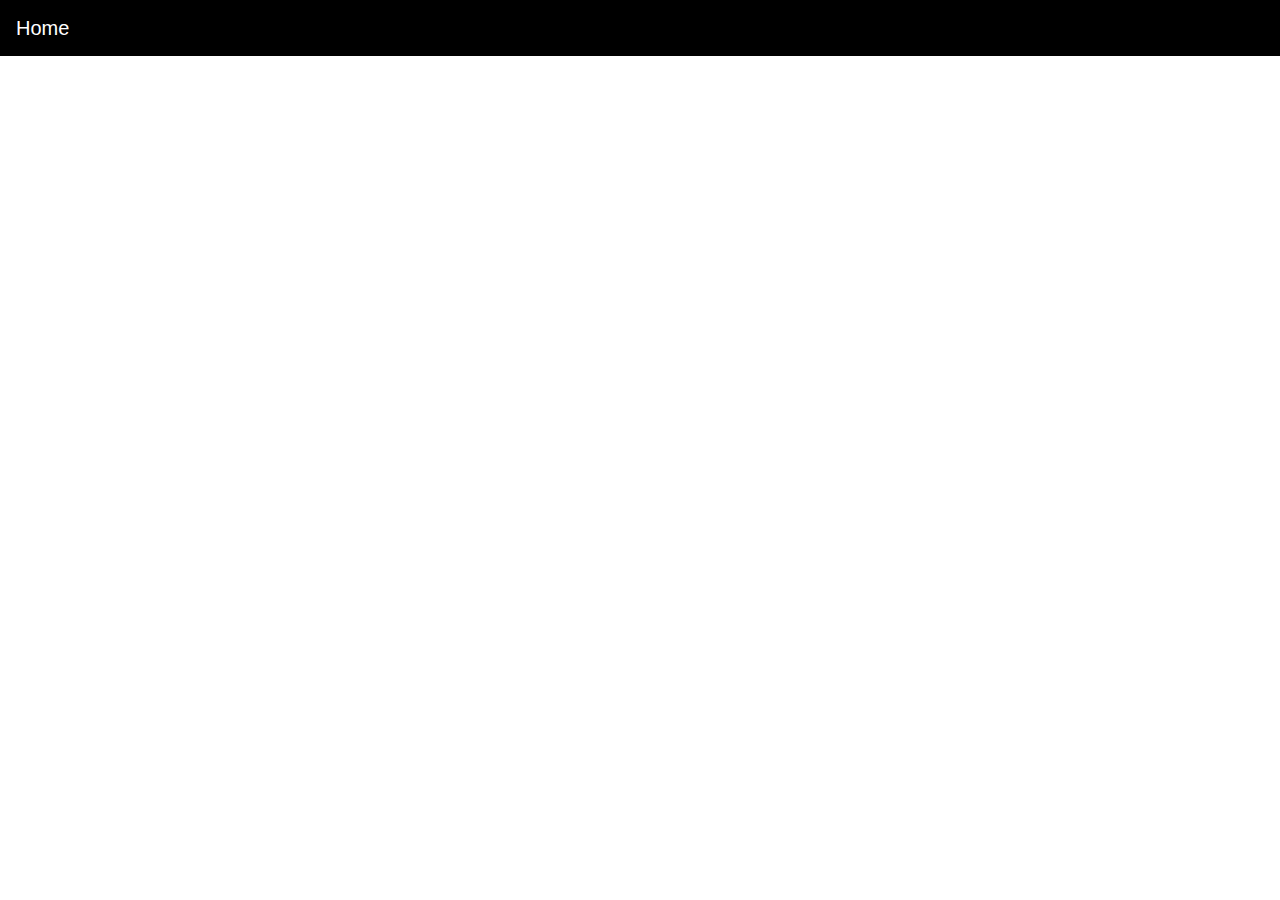
==== index.html @ 0d7ba780 "unecesary folder removed" ====
<!DOCTYPE html>
<html>
<head>

<title>Frontpage</title>

<link rel="stylesheet" href="https://maxcdn.bootstrapcdn.com/bootstrap/4.0.0/css/bootstrap.min.css" integrity="sha384-Gn5384xqQ1aoWXA+058RXPxPg6fy4IWvTNh0E263XmFcJlSAwiGgFAW/dAiS6JXm" crossorigin="anonymous">

<link rel="stylesheet" type="text/css" href="main.css">
</head>
<body>
	<nav class="navbar navbar-expand-lg navbar-dark bg">
  <a class="navbar-brand" href="index.html">Home</a>
  <button class="navbar-toggler" type="button" data-toggle="collapse" data-target="#navbarSupportedContent" aria-controls="navbarSupportedContent" aria-expanded="false" aria-label="Toggle navigation">
    <span class="navbar-toggler-icon"></span>
  </button>

  <div class="collapse navbar-collapse" id="navbarSupportedContent">
    <ul class="navbar-nav mr-auto">
      <li class="nav-item active">
    

</body>
</html>
---- main.css ----
html 
 {
    background-image: url(https://www.pixelstalk.net/wp-content/uploads/2016/07/HD-8-Bit-Wallpaper-1.jpg);
    min-height: 100%;
    background-position: center;
    background-size: cover;
	margin: 0px;
}

.container {
	display: flex;
	flex-wrap: wrap;
	justify-content: center;
}

h1 {
	font-family: "Raleway", sans-serif;
	font-size: 3em;
	border-bottom: 2px solid pink;
	border-right: 2px solid pink;
	width: 400px;
	text-align: center;
	-moz-box-shadow:4px 4px 5px #888888;
	-ms-box-shadow: 4px 4px 5px #888888;
	-webkit-box-shadow: 4px 4px 5px #888888;
	-o-box-shadow: 4px 4px 5px #888888;
	box-shadow: 4px 4px 5px #888888;
	margin-top: 10px;
}

img {
	width: 600px;
	height: 400px;
	margin: 10px;
	transition: all 1s;
}

img:hover {
	transform: scale(1.1);
}

nav {
	background-color: black;
	font-color: white;
}
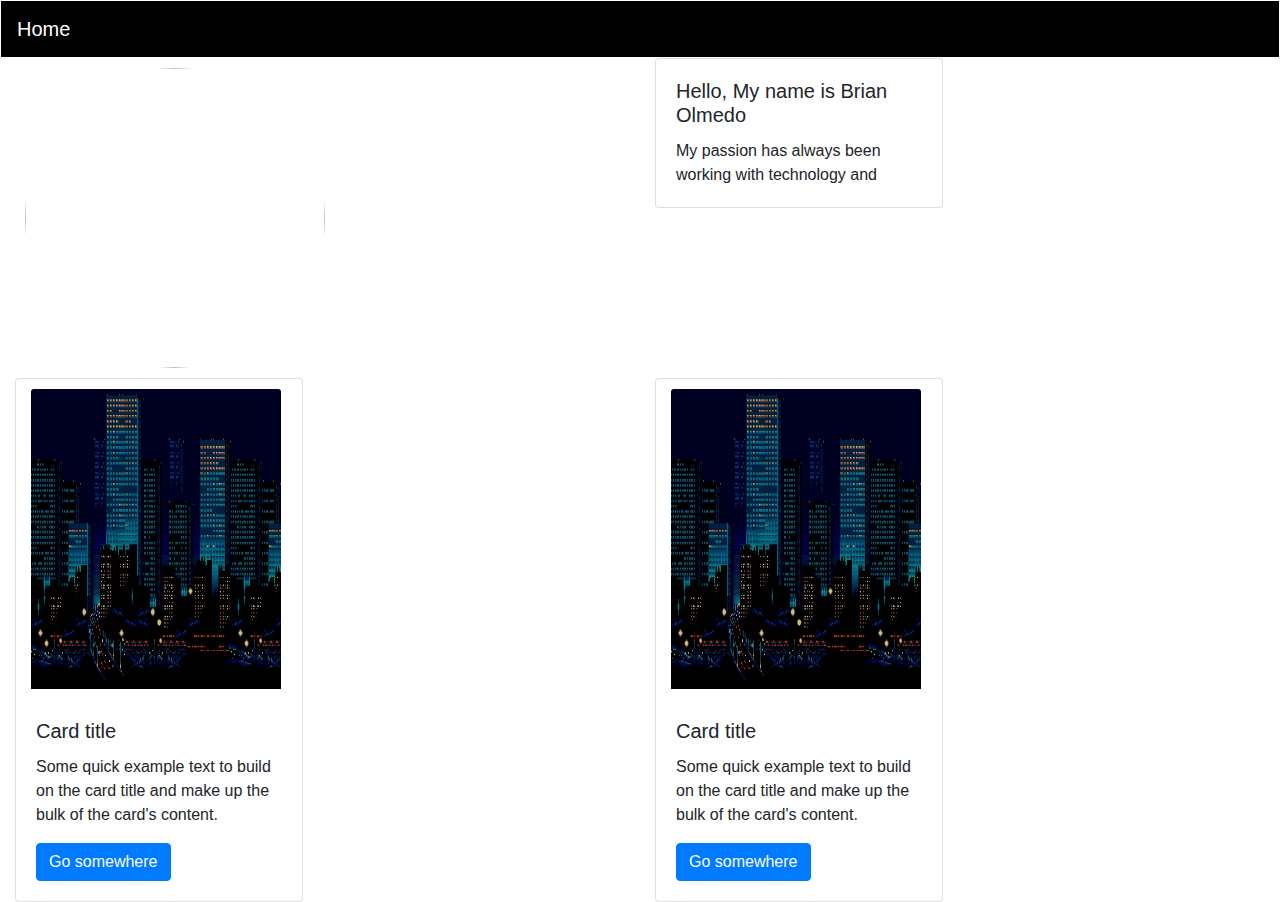
==== commit adab5e86: "updated layout and more content being added" ====
--- a/index.html
+++ b/index.html
@@ -5,11 +5,12 @@
 <title>Frontpage</title>
 
 <link rel="stylesheet" href="https://maxcdn.bootstrapcdn.com/bootstrap/4.0.0/css/bootstrap.min.css" integrity="sha384-Gn5384xqQ1aoWXA+058RXPxPg6fy4IWvTNh0E263XmFcJlSAwiGgFAW/dAiS6JXm" crossorigin="anonymous">
-
 <link rel="stylesheet" type="text/css" href="main.css">
 </head>
 <body>
-	<nav class="navbar navbar-expand-lg navbar-dark bg">
+  <!-- menu bar -->
+  <header>
+	<nav class="navbar navbar-expand-lg navbar-dark bg border border-white">
   <a class="navbar-brand" href="index.html">Home</a>
   <button class="navbar-toggler" type="button" data-toggle="collapse" data-target="#navbarSupportedContent" aria-controls="navbarSupportedContent" aria-expanded="false" aria-label="Toggle navigation">
     <span class="navbar-toggler-icon"></span>
@@ -18,8 +19,62 @@
   <div class="collapse navbar-collapse" id="navbarSupportedContent">
     <ul class="navbar-nav mr-auto">
       <li class="nav-item active">
+      </li>
+    </ul>
+  </div>
+</nav>
+</header>
+  
+<!--- Top introduction -->
+  <div class= "container-fluid">
+    <div class="row align-items-start">
+      <div class="col">
+    <img class="rounded-circle float-left" src="squirtle.jpg">
+  </div>
+
+
+      <div class="col">
+        <div class="card" style="width: 18rem;">
+          <div class="card-body">
+            <h5 class="card-title"> Hello, My name is Brian Olmedo</h5>
+            <p class="card-text">My passion has always been working with technology and</p> 
+          </div>
+        </div>
+      </div>
+    </div>
+
+
+
+              <!-- projects shown -->
     
+    <div class="row align-items-start">
+      <div class= "col">   
+        <div class="card" style="width: 18rem;"> <img class="card-img-top" img src="HD-8-Bit-Wallpaper-1.jpg" alt="Card image cap" style="width: 250px; height: 300px; margin-left: 15px;margin-right: 15px;">
+          <div class="card-body">
+          <h5 class="card-title">Card title</h5>
+          <p class="card-text">Some quick example text to build on the card title and make up the bulk of the card's content.</p>
+          <a href="#" class="btn btn-primary">Go somewhere</a>
+          </div>     
+        </div>
+      </div>
 
+      <div class="col">
+        <div class="card" style="width: 18rem; "> <img class="card-img-top" img src="HD-8-Bit-Wallpaper-1.jpg" alt="Card image cap" style="width: 250px; height: 300px; margin-left: 15px;margin-right: 15px;">
+          <div class="card-body">
+          <h5 class="card-title">Card title</h5>
+          <p class="card-text">Some quick example text to build on the card title and make up the bulk of the card's content.</p>
+          <a href="#" class="btn btn-primary">Go somewhere</a>
+        </div>
+        </div>
+      </div>
+  </div> 
+
+  </div>  
+
+    
+ 
+
+ 
 </body>
 </html>
 
--- a/main.css
+++ b/main.css
@@ -13,24 +13,9 @@
 	justify-content: center;
 }
 
-h1 {
-	font-family: "Raleway", sans-serif;
-	font-size: 3em;
-	border-bottom: 2px solid pink;
-	border-right: 2px solid pink;
-	width: 400px;
-	text-align: center;
-	-moz-box-shadow:4px 4px 5px #888888;
-	-ms-box-shadow: 4px 4px 5px #888888;
-	-webkit-box-shadow: 4px 4px 5px #888888;
-	-o-box-shadow: 4px 4px 5px #888888;
-	box-shadow: 4px 4px 5px #888888;
-	margin-top: 10px;
-}
-
 img {
-	width: 600px;
-	height: 400px;
+	width: 300px;
+	height: 300px;
 	margin: 10px;
 	transition: all 1s;
 }
@@ -42,4 +27,8 @@
 nav {
 	background-color: black;
 	font-color: white;
+}
+
+body{
+	background: none !important;
 }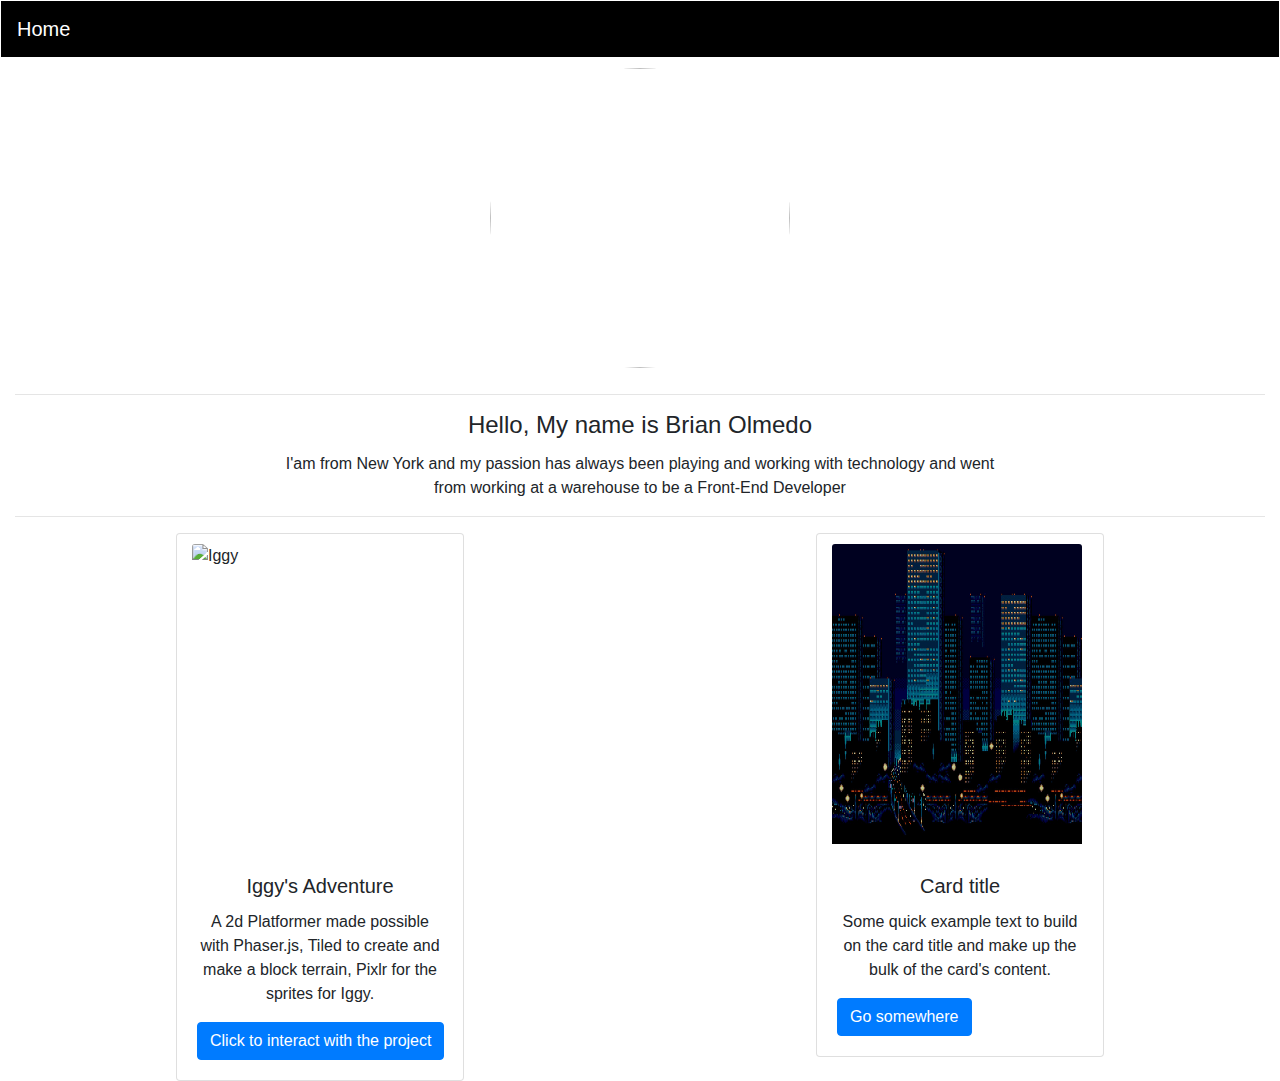
==== commit e5e6f3a2: "layout updated, updated 1 project" ====
--- a/index.html
+++ b/index.html
@@ -25,41 +25,46 @@
 </nav>
 </header>
   
-<!--- Top introduction -->
+<!--- Top photo -->
   <div class= "container-fluid">
     <div class="row align-items-start">
+      <div class="col"></div>
       <div class="col">
-    <img class="rounded-circle float-left" src="squirtle.jpg">
-  </div>
+        <img class="rounded-circle float-left" src="Pictures/squirtle.jpg">
+      </div>
+        <div class="col"></div>
+    </div>
+    <hr>
 
+  <!-- 1st Intro Heading -->
 
-      <div class="col">
-        <div class="card" style="width: 18rem;">
-          <div class="card-body">
-            <h5 class="card-title"> Hello, My name is Brian Olmedo</h5>
-            <p class="card-text">My passion has always been working with technology and</p> 
+  <div class="row align-items-start">
+    <div class="col"></div>
+    <div class="d-flex justify-content-center">
+      <div id="card-body">
+            <h4 class="card-title"> Hello, My name is Brian Olmedo</h4>
+            <p class="card-text">I'am from New York and my passion has always been playing and working with technology and went from working at a warehouse to be a Front-End Developer</p> 
           </div>
         </div>
-      </div>
-    </div>
+    <div class="col"></div>
+  </div>
+  <hr>
+              <!-- projects shown -->
+  
 
-
-
-              <!-- projects shown -->
-    
     <div class="row align-items-start">
       <div class= "col">   
-        <div class="card" style="width: 18rem;"> <img class="card-img-top" img src="HD-8-Bit-Wallpaper-1.jpg" alt="Card image cap" style="width: 250px; height: 300px; margin-left: 15px;margin-right: 15px;">
+        <div class="card" style="width: 18rem;"> <img class="card-img-top" img src="Pictures/iggy.jpg" alt="Iggy" style="width: 250px; height: 300px; margin-left: 15px;margin-right: 15px;">
           <div class="card-body">
-          <h5 class="card-title">Card title</h5>
-          <p class="card-text">Some quick example text to build on the card title and make up the bulk of the card's content.</p>
-          <a href="#" class="btn btn-primary">Go somewhere</a>
+          <h5 class="card-title">Iggy's Adventure</h5>
+          <p class="card-text">A 2d Platformer made possible with Phaser.js, Tiled to create and make a block terrain, Pixlr for the sprites for Iggy. </p>
+          <a href="https://www.iggy.surge.sh" class="btn btn-primary">Click to interact with the project</a>
           </div>     
         </div>
       </div>
 
       <div class="col">
-        <div class="card" style="width: 18rem; "> <img class="card-img-top" img src="HD-8-Bit-Wallpaper-1.jpg" alt="Card image cap" style="width: 250px; height: 300px; margin-left: 15px;margin-right: 15px;">
+        <div class="card" style="width: 18rem; "> <img class="card-img-top" img src="Pictures/HD-8-Bit-Wallpaper-1.jpg" alt="Jukebox" style="width: 250px; height: 300px; margin-left: 15px;margin-right: 15px;">
           <div class="card-body">
           <h5 class="card-title">Card title</h5>
           <p class="card-text">Some quick example text to build on the card title and make up the bulk of the card's content.</p>
--- a/main.css
+++ b/main.css
@@ -7,7 +7,7 @@
 	margin: 0px;
 }
 
-.container {
+.container, .col {
 	display: flex;
 	flex-wrap: wrap;
 	justify-content: center;
@@ -31,4 +31,21 @@
 
 body{
 	background: none !important;
-}+}
+
+#card-body{
+	background-color: rgba(255, 255, 255, 0.82);
+	width: 740px;
+
+}
+
+button{
+	
+}
+
+
+
+h4, p, .card-title{
+	text-align: center;
+}
+
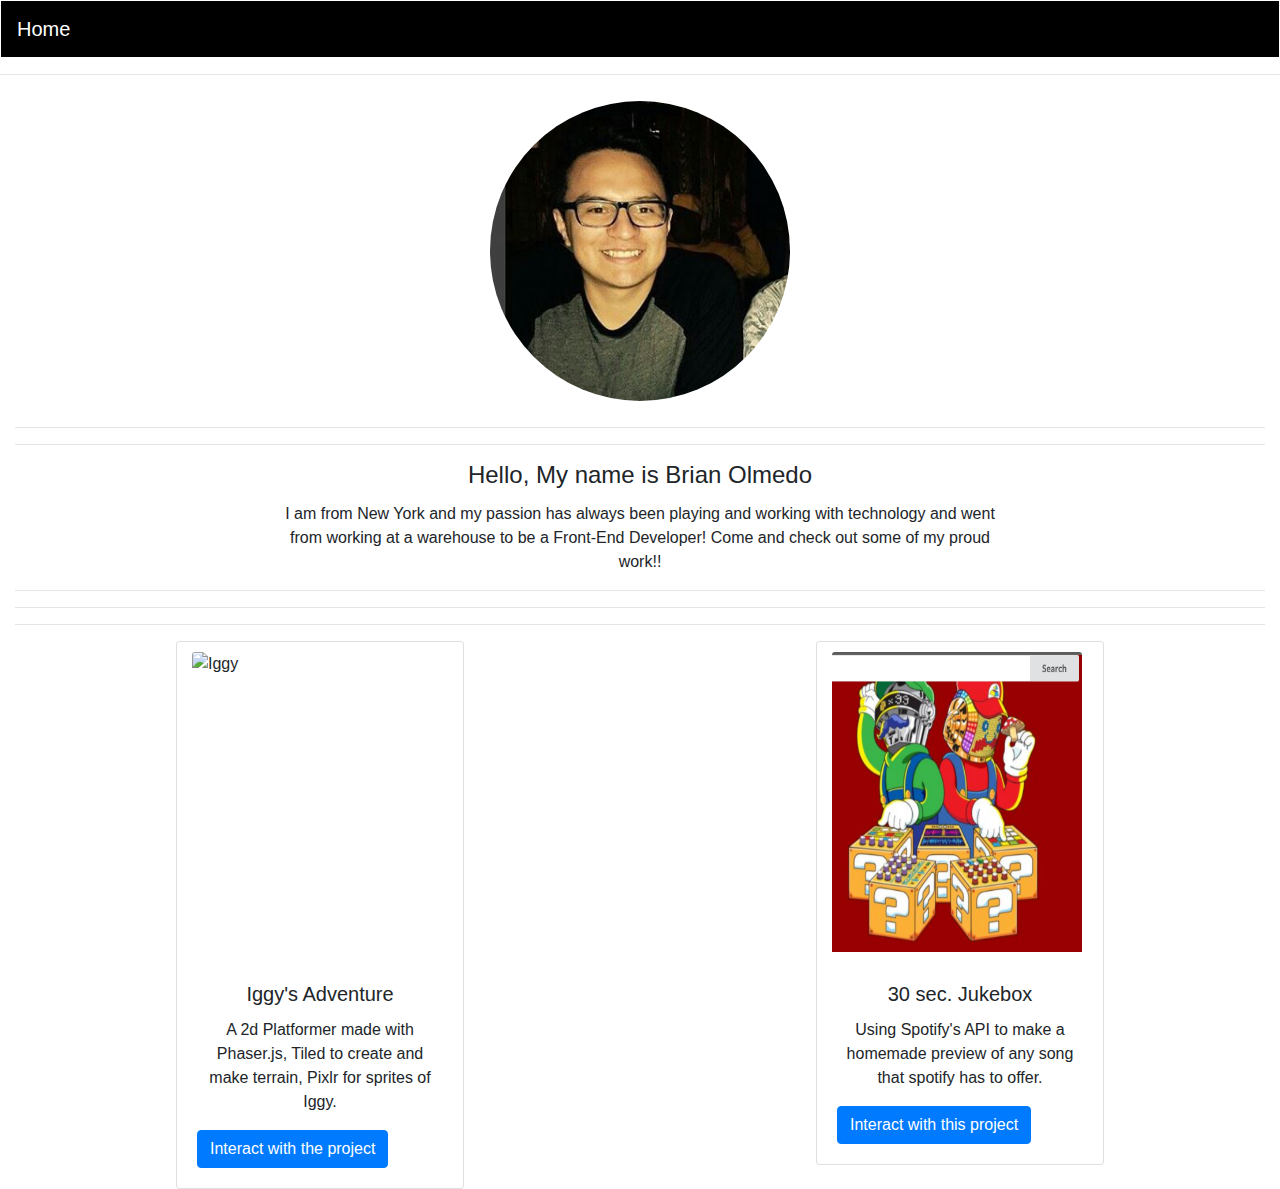
==== commit 07944cc9: "Phase two added second project and updated layouts" ====
--- a/index.html
+++ b/index.html
@@ -15,7 +15,6 @@
   <button class="navbar-toggler" type="button" data-toggle="collapse" data-target="#navbarSupportedContent" aria-controls="navbarSupportedContent" aria-expanded="false" aria-label="Toggle navigation">
     <span class="navbar-toggler-icon"></span>
   </button>
-
   <div class="collapse navbar-collapse" id="navbarSupportedContent">
     <ul class="navbar-nav mr-auto">
       <li class="nav-item active">
@@ -24,26 +23,27 @@
   </div>
 </nav>
 </header>
+<hr>
   
-<!--- Top photo -->
+        <!--- Top photo -->
   <div class= "container-fluid">
     <div class="row align-items-start">
       <div class="col"></div>
       <div class="col">
-        <img class="rounded-circle float-left" src="Pictures/squirtle.jpg">
+        <img class="rounded-circle float-left" src="Pictures/headshot.jpg">
       </div>
         <div class="col"></div>
     </div>
     <hr>
 
   <!-- 1st Intro Heading -->
-
+    <hr>
   <div class="row align-items-start">
     <div class="col"></div>
     <div class="d-flex justify-content-center">
       <div id="card-body">
             <h4 class="card-title"> Hello, My name is Brian Olmedo</h4>
-            <p class="card-text">I'am from New York and my passion has always been playing and working with technology and went from working at a warehouse to be a Front-End Developer</p> 
+            <p class="card-text">I am from New York and my passion has always been playing and working with technology and went from working at a warehouse to be a Front-End Developer! Come and check out some of my proud work!!</p> 
           </div>
         </div>
     <div class="col"></div>
@@ -51,24 +51,26 @@
   <hr>
               <!-- projects shown -->
   
-
+              <!--1st Project -->
+              <hr>
+              <hr>
     <div class="row align-items-start">
       <div class= "col">   
         <div class="card" style="width: 18rem;"> <img class="card-img-top" img src="Pictures/iggy.jpg" alt="Iggy" style="width: 250px; height: 300px; margin-left: 15px;margin-right: 15px;">
           <div class="card-body">
           <h5 class="card-title">Iggy's Adventure</h5>
-          <p class="card-text">A 2d Platformer made possible with Phaser.js, Tiled to create and make a block terrain, Pixlr for the sprites for Iggy. </p>
-          <a href="https://www.iggy.surge.sh" class="btn btn-primary">Click to interact with the project</a>
+          <p class="card-text">A 2d Platformer made with Phaser.js, Tiled to create and make terrain, Pixlr for sprites of Iggy. </p>
+          <a href="https://www.iggy.surge.sh" class="btn btn-primary">Interact with the project</a>
           </div>     
         </div>
       </div>
-
+              <!-- 2nd Project -->
       <div class="col">
-        <div class="card" style="width: 18rem; "> <img class="card-img-top" img src="Pictures/HD-8-Bit-Wallpaper-1.jpg" alt="Jukebox" style="width: 250px; height: 300px; margin-left: 15px;margin-right: 15px;">
+        <div class="card" style="width: 18rem; "> <img class="card-img-top" img src="Pictures/M&Lduo.jpg" alt="Jukebox" style="width: 250px; height: 300px; margin-left: 15px;margin-right: 15px;">
           <div class="card-body">
-          <h5 class="card-title">Card title</h5>
-          <p class="card-text">Some quick example text to build on the card title and make up the bulk of the card's content.</p>
-          <a href="#" class="btn btn-primary">Go somewhere</a>
+          <h5 class="card-title">30 sec. Jukebox</h5>
+          <p class="card-text">Using Spotify's API to make a homemade preview of any song that spotify has to offer.</p>
+          <a href="https://www.homemdejukebox.surge.sh" class="btn btn-primary">Interact with this project</a>
         </div>
         </div>
       </div>
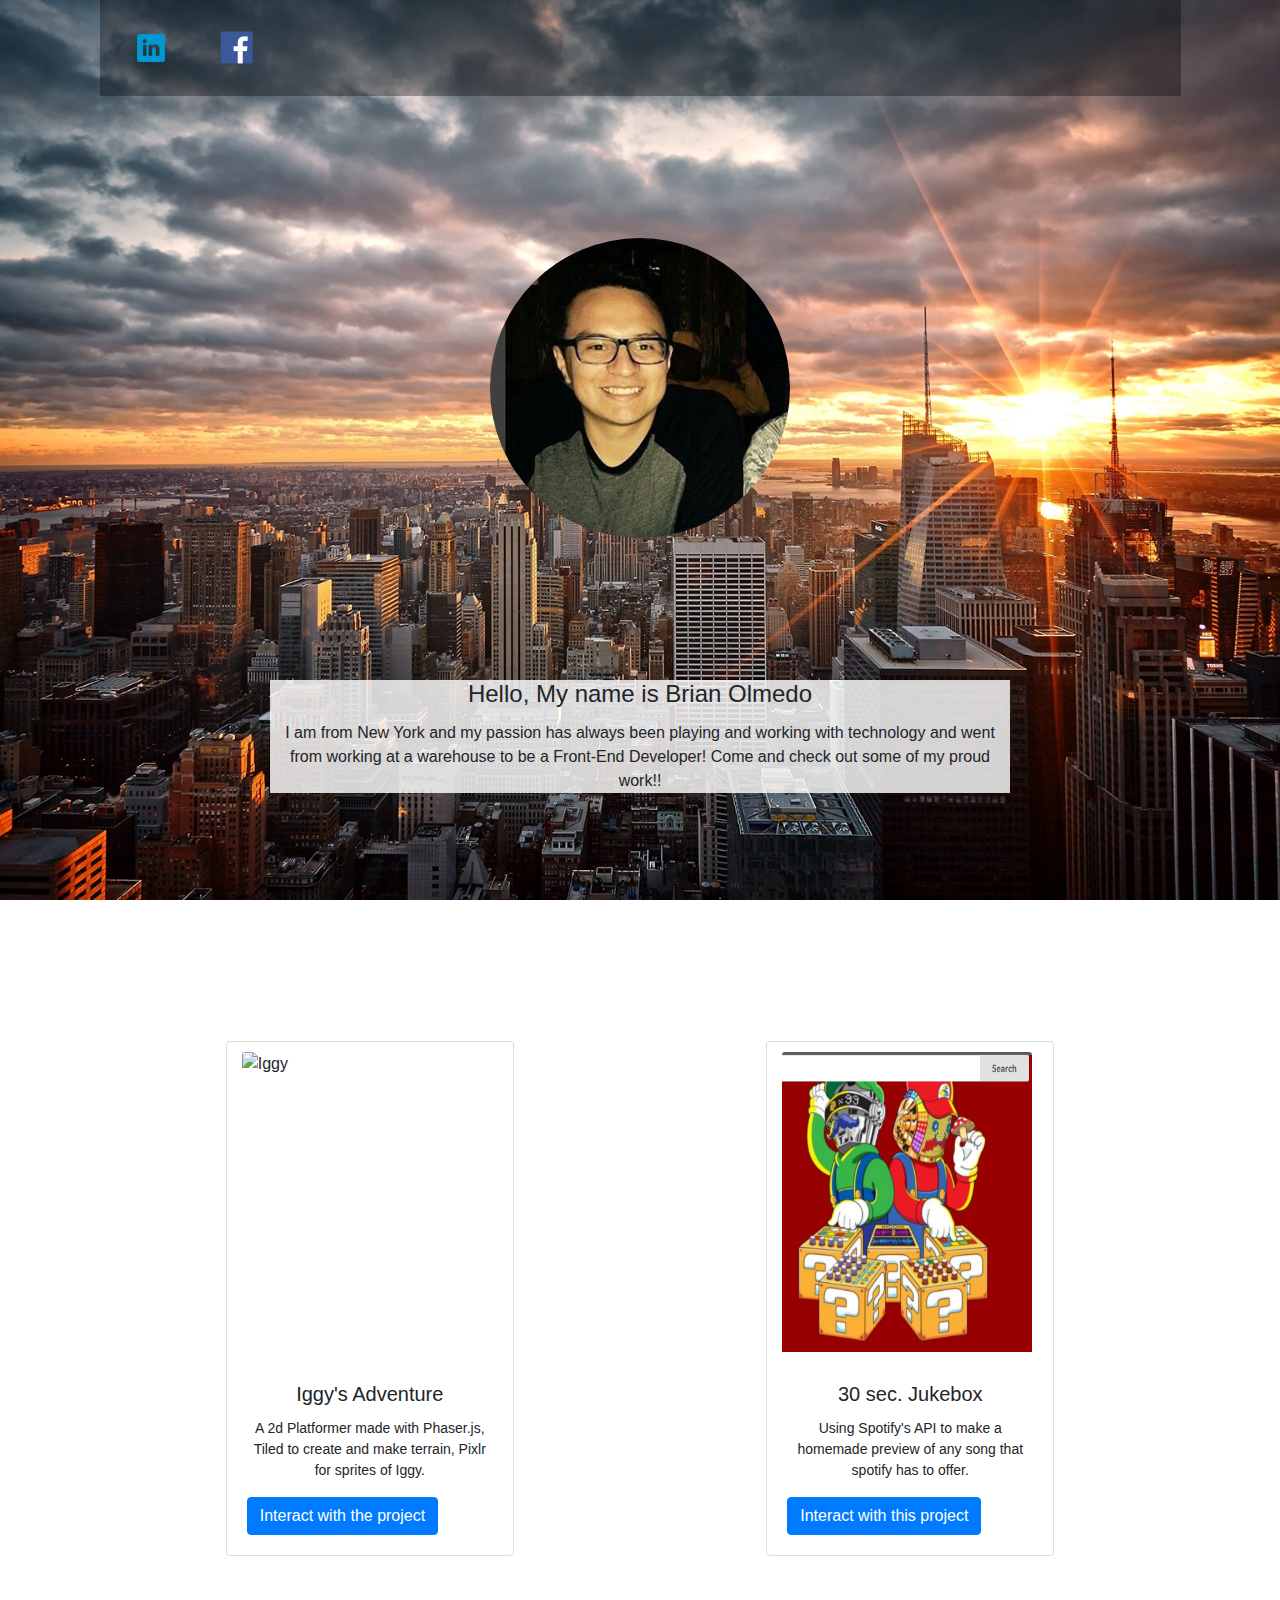
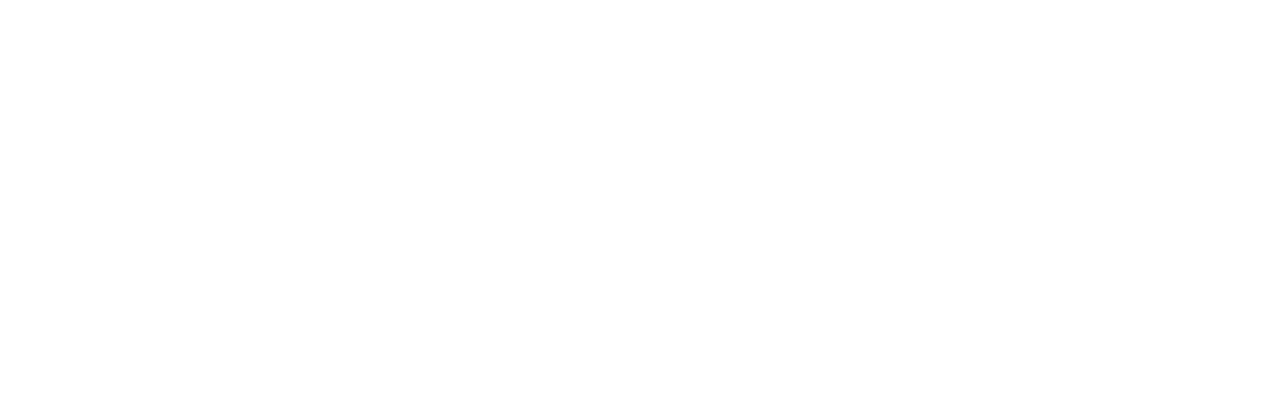
==== commit a074cfbc: "phase three with a simple layout and added project" ====
--- a/index.html
+++ b/index.html
@@ -1,6 +1,7 @@
 <!DOCTYPE html>
 <html>
-<head>
+
+<head >
 
 <title>Frontpage</title>
 
@@ -10,17 +11,14 @@
 <body>
   <!-- menu bar -->
   <header>
-	<nav class="navbar navbar-expand-lg navbar-dark bg border border-white">
-  <a class="navbar-brand" href="index.html">Home</a>
-  <button class="navbar-toggler" type="button" data-toggle="collapse" data-target="#navbarSupportedContent" aria-controls="navbarSupportedContent" aria-expanded="false" aria-label="Toggle navigation">
-    <span class="navbar-toggler-icon"></span>
-  </button>
-  <div class="collapse navbar-collapse" id="navbarSupportedContent">
-    <ul class="navbar-nav mr-auto">
-      <li class="nav-item active">
-      </li>
-    </ul>
-  </div>
+	<nav class="navbar navbar-expand-lg navbar-dark bg">
+  <a class="navbar-brand" href="https://www.linkedin.com/in/brian-olmedo">
+    <img src="Assets/linkedinlogo.png" id="linkedin" width="20px" height="20px" alt="">
+  </a>
+   <a class="navbar-brand" href="https://https://www.facebook.com/brian.olmedo.359">
+    <img src="Assets/facebooklogo.jpg" id="fb" width="20px" height="20px" alt="">
+  </a>
+</nav>
 </nav>
 </header>
 <hr>
@@ -30,11 +28,10 @@
     <div class="row align-items-start">
       <div class="col"></div>
       <div class="col">
-        <img class="rounded-circle float-left" src="Pictures/headshot.jpg">
+        <img class="rounded-circle float-left" src="Assets/headshot.jpg">
       </div>
         <div class="col"></div>
     </div>
-    <hr>
 
   <!-- 1st Intro Heading -->
     <hr>
@@ -43,7 +40,7 @@
     <div class="d-flex justify-content-center">
       <div id="card-body">
             <h4 class="card-title"> Hello, My name is Brian Olmedo</h4>
-            <p class="card-text">I am from New York and my passion has always been playing and working with technology and went from working at a warehouse to be a Front-End Developer! Come and check out some of my proud work!!</p> 
+            <p class="card-text" id="intro"> I am from New York and my passion has always been playing and working with technology and went from working at a warehouse to be a Front-End Developer! Come and check out some of my proud work!!</p> 
           </div>
         </div>
     <div class="col"></div>
@@ -53,10 +50,9 @@
   
               <!--1st Project -->
               <hr>
-              <hr>
     <div class="row align-items-start">
       <div class= "col">   
-        <div class="card" style="width: 18rem;"> <img class="card-img-top" img src="Pictures/iggy.jpg" alt="Iggy" style="width: 250px; height: 300px; margin-left: 15px;margin-right: 15px;">
+        <div class="card" style="width: 18rem;"> <img class="card-img-top" img src="Assets/iggy.jpg" alt="Iggy" style="width: 250px; height: 300px; margin-left: 15px;margin-right: 15px;">
           <div class="card-body">
           <h5 class="card-title">Iggy's Adventure</h5>
           <p class="card-text">A 2d Platformer made with Phaser.js, Tiled to create and make terrain, Pixlr for sprites of Iggy. </p>
@@ -66,7 +62,7 @@
       </div>
               <!-- 2nd Project -->
       <div class="col">
-        <div class="card" style="width: 18rem; "> <img class="card-img-top" img src="Pictures/M&Lduo.jpg" alt="Jukebox" style="width: 250px; height: 300px; margin-left: 15px;margin-right: 15px;">
+        <div class="card" style="width: 18rem; "> <img class="card-img-top" img src="Assets/M&Lduo.jpg" alt="Jukebox" style="width: 250px; height: 300px; margin-left: 15px;margin-right: 15px;">
           <div class="card-body">
           <h5 class="card-title">30 sec. Jukebox</h5>
           <p class="card-text">Using Spotify's API to make a homemade preview of any song that spotify has to offer.</p>
@@ -77,6 +73,15 @@
   </div> 
 
   </div>  
+    <hr>
+
+  <div class="row">
+    <div class="col-lg-3"></div>
+    <div class="col-lg-6">
+     <h3 class="ending">More coming soon!</h3>
+    </div>
+    <div class="col-lg-3"></div>
+  </div>
 
     
  
--- a/main.css
+++ b/main.css
@@ -1,10 +1,14 @@
 html 
  {
-    background-image: url(https://www.pixelstalk.net/wp-content/uploads/2016/07/HD-8-Bit-Wallpaper-1.jpg);
-    min-height: 100%;
+    background-image: url("Assets/manhattan-skyscraper.jpg");
+    background-repeat: no-repeat;
     background-position: center;
     background-size: cover;
-	margin: 0px;
+    background-attachment: fixed;
+    margin: auto;
+	height: 2014px;
+	width: 1081px;
+
 }
 
 .container, .col {
@@ -25,12 +29,12 @@
 }
 
 nav {
-	background-color: black;
+	background-color: #00000052;
 	font-color: white;
 }
 
 body{
-	background: none !important;
+	background: none ;
 }
 
 #card-body{
@@ -39,13 +43,35 @@
 
 }
 
-button{
+#intro{
+	font-size: 16px;
 	
 }
 
+#linkedin, #fb{
+	width:50px; 
+	height:50px;
+}
 
-
-h4, p, .card-title{
+.card-title{
 	text-align: center;
 }
 
+p {
+	text-align: center;
+	font-size: 14px;
+	font-color: white;
+}
+
+hr{
+	border-top-width: 0px;
+	height: 100px;
+
+}
+
+h3{
+	text-align: center;
+	color: white;
+}
+
+
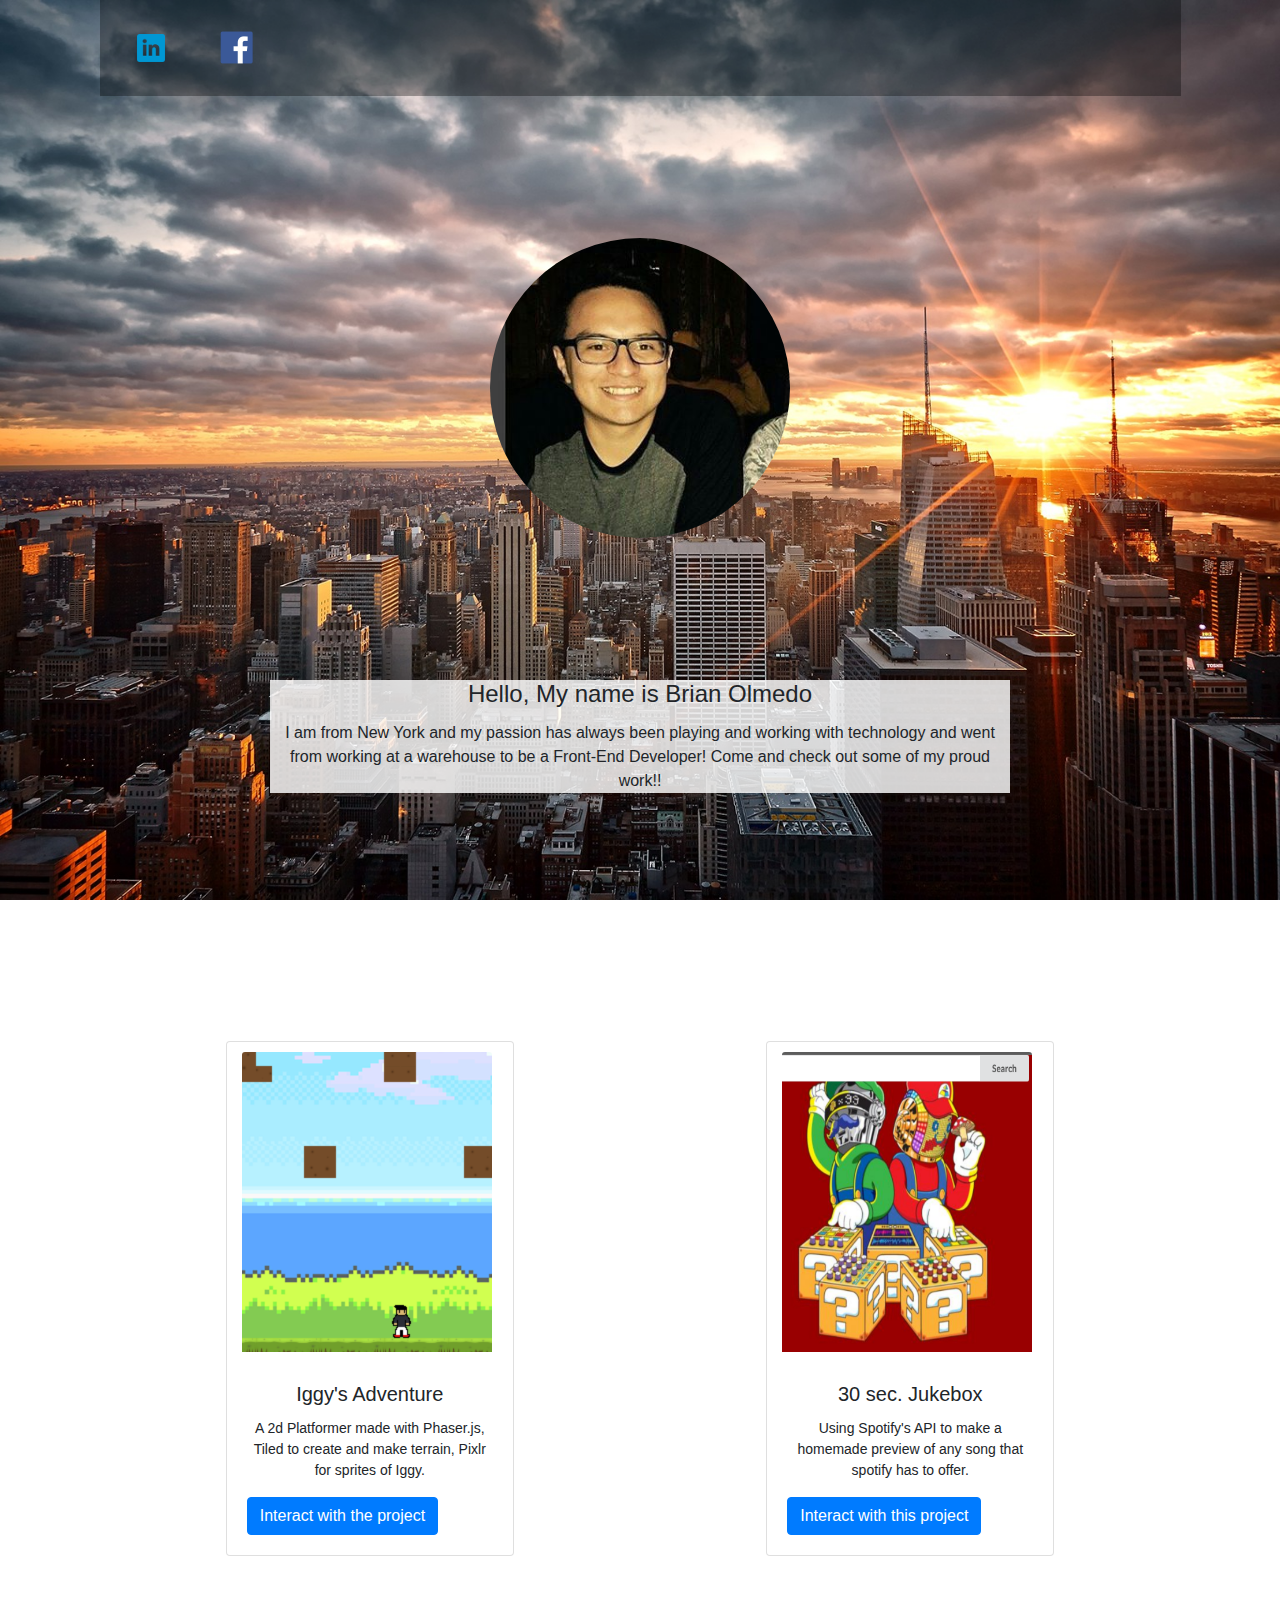
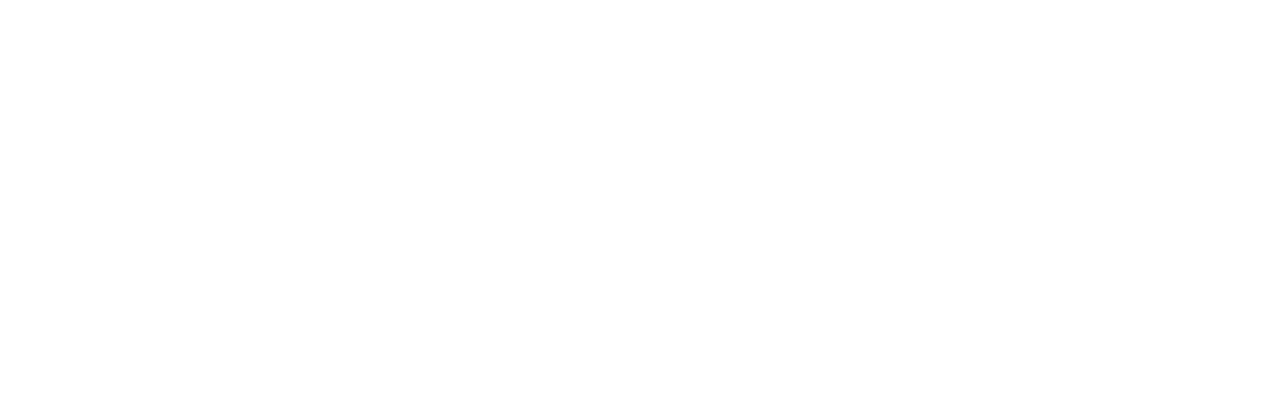
==== commit cb52f3f5: "tiny fixes for photos" ====
--- a/index.html
+++ b/index.html
@@ -52,7 +52,7 @@
               <hr>
     <div class="row align-items-start">
       <div class= "col">   
-        <div class="card" style="width: 18rem;"> <img class="card-img-top" img src="Assets/iggy.jpg" alt="Iggy" style="width: 250px; height: 300px; margin-left: 15px;margin-right: 15px;">
+        <div class="card" style="width: 18rem;"> <img class="card-img-top" img src="Assets/Iggy.jpg" alt="Iggy" style="width: 250px; height: 300px; margin-left: 15px;margin-right: 15px;">
           <div class="card-body">
           <h5 class="card-title">Iggy's Adventure</h5>
           <p class="card-text">A 2d Platformer made with Phaser.js, Tiled to create and make terrain, Pixlr for sprites of Iggy. </p>
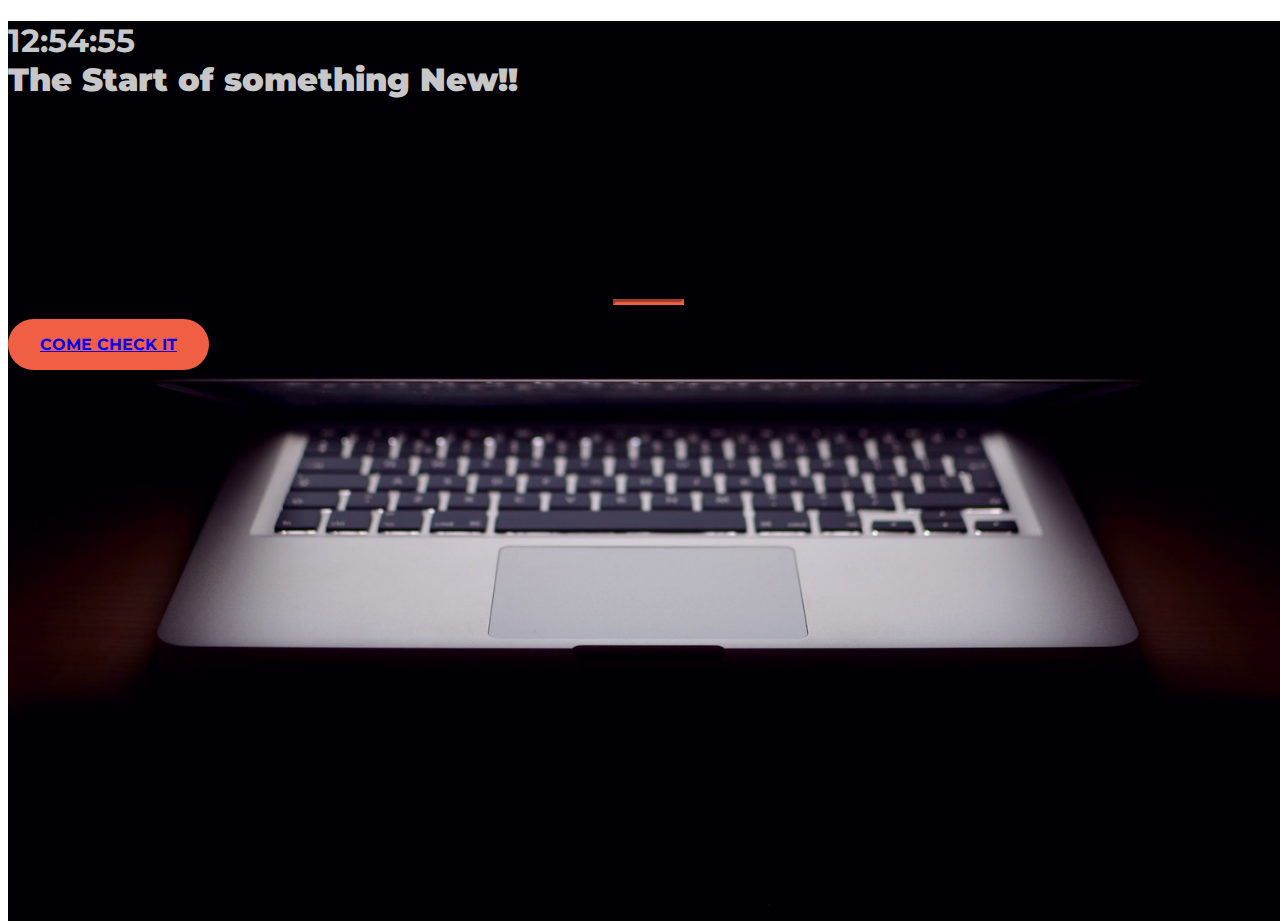
==== commit 823dc59c: "fixed landing page" ====
--- a/index.html
+++ b/index.html
@@ -1,93 +1,55 @@
 <!DOCTYPE html>
 <html>
+  <head>
+    <title>Startup</title>
 
-<head >
+    <!-- Google Fonts -->
+    <link href="https://fonts.googleapis.com/css?family=Montserrat" rel="stylesheet">
 
-<title>Frontpage</title>
+    <!-- Bootstrap CSS -->
+    <link rel="stylesheet" href="https://maxcdn.bootstrapcdn.com/bootstrap/4.0.0-alpha.6/css/bootstrap.min.css" integrity="sha384-rwoIResjU2yc3z8GV/NPeZWAv56rSmLldC3R/AZzGRnGxQQKnKkoFVhFQhNUwEyJ" crossorigin="anonymous">
 
-<link rel="stylesheet" href="https://maxcdn.bootstrapcdn.com/bootstrap/4.0.0/css/bootstrap.min.css" integrity="sha384-Gn5384xqQ1aoWXA+058RXPxPg6fy4IWvTNh0E263XmFcJlSAwiGgFAW/dAiS6JXm" crossorigin="anonymous">
-<link rel="stylesheet" type="text/css" href="main.css">
-</head>
-<body>
-  <!-- menu bar -->
-  <header>
-	<nav class="navbar navbar-expand-lg navbar-dark bg">
-  <a class="navbar-brand" href="https://www.linkedin.com/in/brian-olmedo">
-    <img src="Assets/linkedinlogo.png" id="linkedin" width="20px" height="20px" alt="">
-  </a>
-   <a class="navbar-brand" href="https://https://www.facebook.com/brian.olmedo.359">
-    <img src="Assets/facebooklogo.jpg" id="fb" width="20px" height="20px" alt="">
-  </a>
-</nav>
-</nav>
-</header>
-<hr>
-  
-        <!--- Top photo -->
-  <div class= "container-fluid">
-    <div class="row align-items-start">
-      <div class="col"></div>
-      <div class="col">
-        <img class="rounded-circle float-left" src="Assets/headshot.jpg">
-      </div>
-        <div class="col"></div>
-    </div>
+    <!-- My own stylesheet -->
+    <link href="style.css" rel="stylesheet">
+  </head>
+  <body>
+    <header class="startup text-center text-white d-flex">
+      <div class="container my-auto">
+        <div class="row">
+          <div class="col-lg-12 my-auto">
+            <h1 class="text-uppercase faded">
+              <script>
+                function startTime() {
+                  var today = new Date();
+                  var h = today.getHours();
+                  var m = today.getMinutes();
+                  var s = today.getSeconds();
+                  m = checkTime(m);
+                  s = checkTime(s);
+                  document.getElementById('txt').innerHTML =
+                  h + ":" + m + ":" + s;
+                  var t = setTimeout(startTime, 500);
+                    }
+                      function checkTime(i) {
+                          if (i < 10) {i = "0" + i};  // add zero in front of numbers < 10
+                          return i;
+                                    }
+              </script>
 
-  <!-- 1st Intro Heading -->
-    <hr>
-  <div class="row align-items-start">
-    <div class="col"></div>
-    <div class="d-flex justify-content-center">
-      <div id="card-body">
-            <h4 class="card-title"> Hello, My name is Brian Olmedo</h4>
-            <p class="card-text" id="intro"> I am from New York and my passion has always been playing and working with technology and went from working at a warehouse to be a Front-End Developer! Come and check out some of my proud work!!</p> 
+                <body onload="startTime()">
+
+                  <div id="txt"></div>
+              <strong>The Start of something New!!</strong>
+            </h1>
+            <hr>
+          </div>
+          <div class="col-lg-12 my-auto">
+            <a href="index.html" class="btn btn-primary btn-xl">Come check it</a>
           </div>
         </div>
-    <div class="col"></div>
-  </div>
-  <hr>
-              <!-- projects shown -->
-  
-              <!--1st Project -->
-              <hr>
-    <div class="row align-items-start">
-      <div class= "col">   
-        <div class="card" style="width: 18rem;"> <img class="card-img-top" img src="Assets/Iggy.jpg" alt="Iggy" style="width: 250px; height: 300px; margin-left: 15px;margin-right: 15px;">
-          <div class="card-body">
-          <h5 class="card-title">Iggy's Adventure</h5>
-          <p class="card-text">A 2d Platformer made with Phaser.js, Tiled to create and make terrain, Pixlr for sprites of Iggy. </p>
-          <a href="https://www.iggy.surge.sh" class="btn btn-primary">Interact with the project</a>
-          </div>     
-        </div>
       </div>
-              <!-- 2nd Project -->
-      <div class="col">
-        <div class="card" style="width: 18rem; "> <img class="card-img-top" img src="Assets/M&Lduo.jpg" alt="Jukebox" style="width: 250px; height: 300px; margin-left: 15px;margin-right: 15px;">
-          <div class="card-body">
-          <h5 class="card-title">30 sec. Jukebox</h5>
-          <p class="card-text">Using Spotify's API to make a homemade preview of any song that spotify has to offer.</p>
-          <a href="https://www.homemdejukebox.surge.sh" class="btn btn-primary">Interact with this project</a>
-        </div>
-        </div>
-      </div>
-  </div> 
+    </header>
 
-  </div>  
-    <hr>
+  </body>
 
-  <div class="row">
-    <div class="col-lg-3"></div>
-    <div class="col-lg-6">
-     <h3 class="ending">More coming soon!</h3>
-    </div>
-    <div class="col-lg-3"></div>
-  </div>
-
-    
- 
-
- 
-</body>
 </html>
-
-
--- a/style.css
+++ b/style.css
@@ -0,0 +1,70 @@
+
+body,
+html {
+  width: 100%;
+  height: 100%; 
+}
+
+body {
+  font-family: 'Montserrat', sans-serif;
+}
+
+hr {
+  max-width: 65px;
+  border-width: 3px;
+  border-color: #F05F44; 
+}
+
+.faded {
+  color: rgba(255, 255, 255, 0.8); 
+}
+
+header.startup {
+  background-position: center;
+  background-image: url("header.jpg");
+  background-size: cover;
+  height: 100%;
+}
+
+header.startup hr {
+  margin-top: 200px;
+  margin-bottom: 30px; 
+}
+
+header.startup h1 {
+  font-size: 2rem; 
+}
+
+.btn {
+  font-weight: 700;
+  text-transform: uppercase;
+  border-radius: 300px;
+  font-family: 'Montserrat', sans-serif;
+}
+
+.btn-xl {
+  padding: 1rem 2rem; 
+}
+
+.btn-primary {
+  background-color: #F05F44;
+  border-color: #F05F44; }
+
+.btn-primary:hover {
+  background-color: #ee4b08;
+  border-color: #ee4b08;
+  border-width: 5px;
+  cursor: pointer;
+}
+
+img{
+  width: 200px;
+  height: 100px;
+  margin: 10px;
+  transition: all 1s;
+}
+
+img:hover {
+  transform: scale(1.1);
+}
+
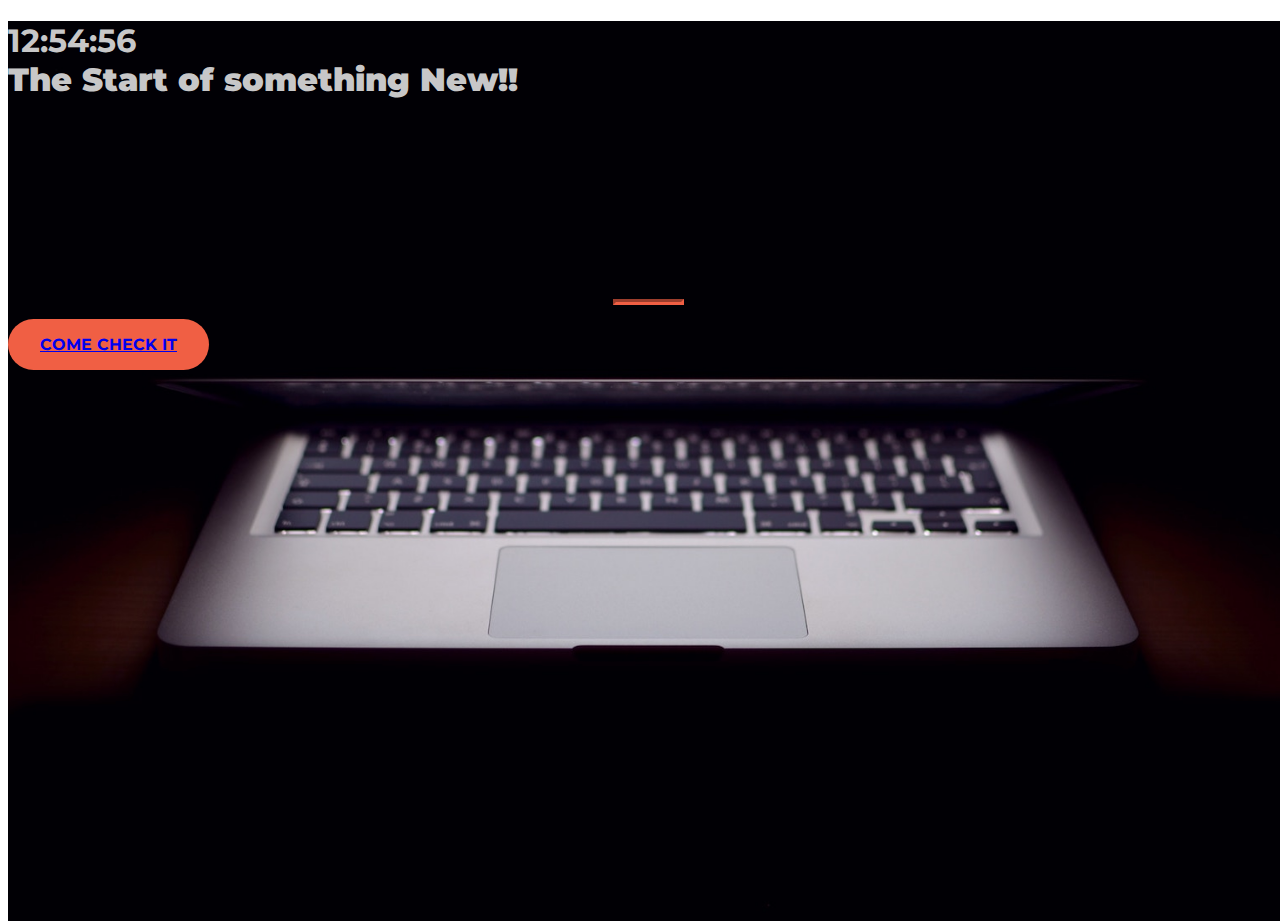
==== commit e1a97f62: "tiny fixes, now starts at the right landing page" ====
--- a/index.html
+++ b/index.html
@@ -44,7 +44,7 @@
             <hr>
           </div>
           <div class="col-lg-12 my-auto">
-            <a href="index.html" class="btn btn-primary btn-xl">Come check it</a>
+            <a href="mainpage.html" class="btn btn-primary btn-xl">Come check it</a>
           </div>
         </div>
       </div>
--- a/style.css
+++ b/style.css
@@ -21,7 +21,7 @@
 
 header.startup {
   background-position: center;
-  background-image: url("header.jpg");
+  background-image: url("Assets/header.jpg");
   background-size: cover;
   height: 100%;
 }
